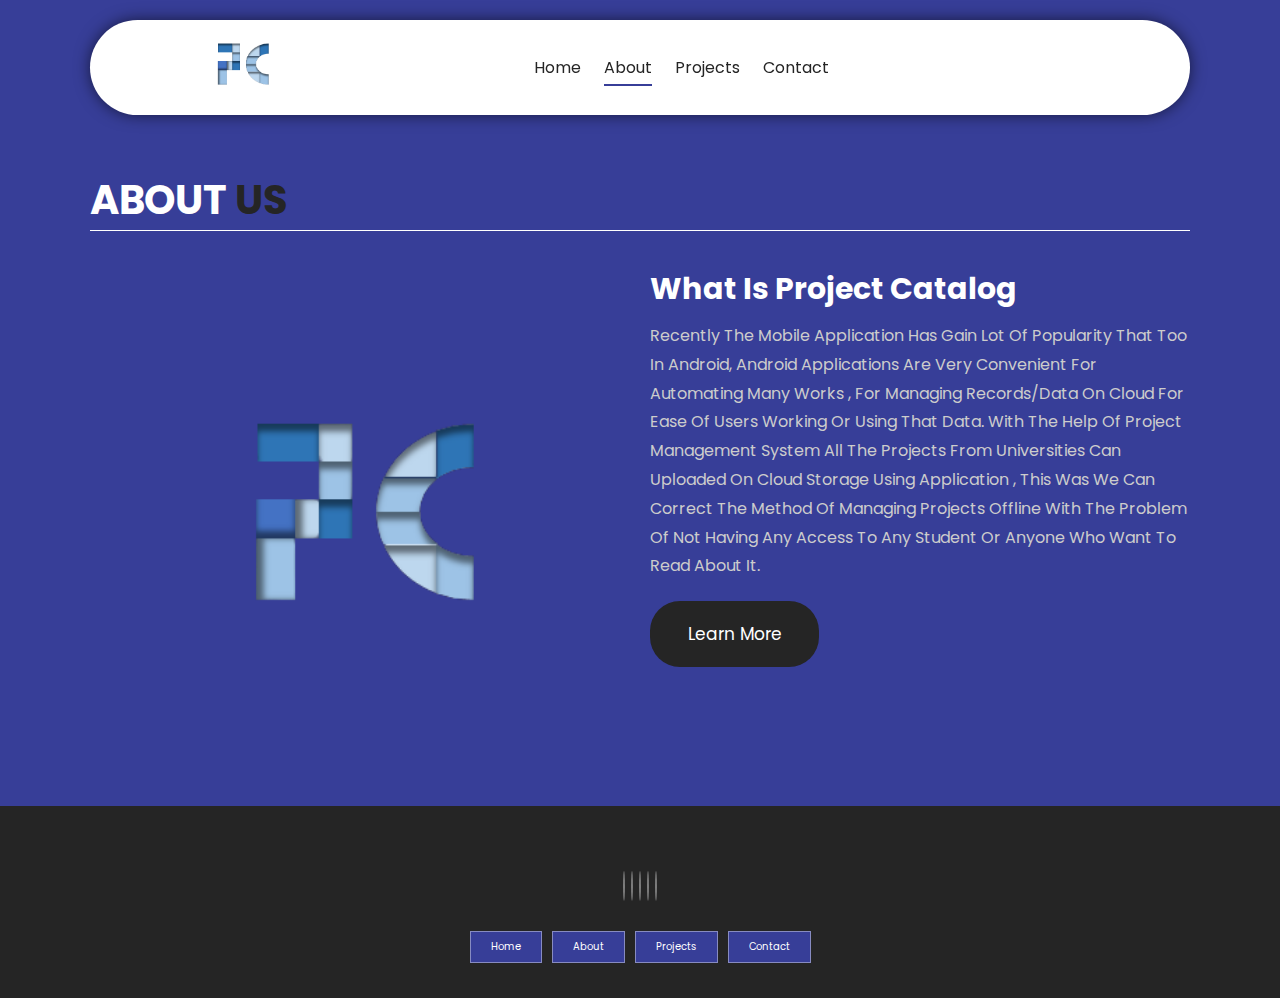
==== about.html @ 68bb7523 "Add files via upload" ====
<!DOCTYPE html>
<html lang="en">
<head>
    <meta charset="UTF-8">
    <meta http-equiv="X-UA-Compatible" content="IE=edge">
    <meta name="viewport" content="width=device-width, initial-scale=1.0">
    <!-- CSS LINK -->
    <link rel="stylesheet" href="style.css">
    <!-- Fontawesome -->
    <link rel="stylesheet" href="https://cdnjs.cloudflare.com/ajax/libs/font-awesome/6.1.1/css/all.min.css" integrity="sha512-KfkfwYDsLkIlwQp6LFnl8zNdLGxu9YAA1QvwINks4PhcElQSvqcyVLLD9aMhXd13uQjoXtEKNosOWaZqXgel0g==" crossorigin="anonymous" referrerpolicy="no-referrer" />
    <title>About | Nizami Sevindi</title>
</head>
<body>

    <!-------------------------------------------- HEADER SECTION -->
    <header class="header" >
        <a href="#" class="logo">
            <img src="./image/App_Logo_new.png" alt="logo">
        </a>
        <nav class="navbar">
            <a href="./index.html">home</a>
            <a href="./about.html" class="active" >about</a>
            <a href="./projects.html">projects</a>
            <a href="./contact.html">contact</a>
        </nav>
        <div class="buttons">
            <button id="search-btn">
                <i class="fas fa-search"></i>
            </button>
            <button id="login-btn">
                <i class="fas fa-user"></i>
            </button>
            
        </div>
        <div class="search-form">
            <input type="text" class="search-input" id="search-box" placeholder="Search">
            <i class="fas fa-search"></i>
        </div>
       
    </header>
    <!-- -------------------------------------------HEADER SECTION -->
        
    <!-- -------------------------------------------ABOUT US SECTION -->
    <section class="about" id="about">
        <h1 class="heading">about <span>us</span> </h1>

        <div class="row">
            <div class="image">
                <img src="./image/App_Logo_new.png" alt="">
            </div>
            <div class="content">
                <h3>What is Project Catalog</h3>
                <div class="paragraph">
                    <p>Recently the mobile application has gain lot of popularity that too in android, android applications are very
                        convenient for automating many works , for managing records/data on cloud for ease of users working or using that
                        data. With the help of project management system all the projects from universities can uploaded on cloud storage
                        using application , this was we can correct the method of managing projects offline with the problem of not having
                        any access to any student or anyone who want to read about it.</p>
                    
                </div>
                <a href="#" class="btn">Learn More</a>
            </div>
        </div>
    </section>
    <!-- -------------------------------------------ABOUT US SECTION -->
    
    <!-- -------------------------------------------FOOTER SECTION -->
    <section class="footer">
       
        <div class="share">
            <a href="#" class="fab fa-facebook"></a>
            <a href="#" class="fab fa-twitter"></a>
            <a href="#" class="fab fa-instagram"></a>
            <a href="#" class="fab fa-linkedin"></a>
            <a href="#" class="fab fa-pinterest"></a>
        </div>
        <div class="links">
            <a href="#home">home</a>
            <a href="#about">about</a>
            <a href="#projects">projects</a>
            <a href="#contact">contact</a>
        </div>
       
    </section>
    <!-- -------------------------------------------FOOTER SECTION -->

<script src="./script.js"></script>

</body>
</html>
---- style.css ----
@import url('https://fonts.googleapis.com/css2?family=Poppins:wght@100;200;300;400;500;600;700&display=swap');

:root {
    --main-color: #373e98;
    --black-color: #252525;
    --border: 0.1rem solid rgba(255, 255, 255, 0.4);
}

* {
    font-family: 'Poppins', sans-serif;
    margin: 0;
    padding: 0;
    border: none;
    box-sizing: border-box;
    text-decoration: none;
    text-transform: capitalize;
    transition: .2s ease;
    outline: none;
}

html {
    font-size: 62.5%;
    overflow-x: hidden;

    scroll-behavior: smooth;
}

body {
    background-color: var(--main-color);

}

section {
    padding: 3.5rem 7%;
    scroll-margin-top: 9rem;
}

img {
    width: 100%;
    object-fit: contain;
}

a {
    text-decoration: none;
    color: var(--black-color);
}

.btn {
    margin-top: 1rem;
    display: inline-block;
    padding: 2rem 3.75rem;
    border-radius: 30px;
    font-size: 1.7rem;
    color: #fff;
    background-color: var(--black-color);
    cursor: pointer;
}

.btn:hover {
    opacity: 0.8;
}

.heading {
    color: #fff;
    text-transform: uppercase;
    font-size: 4rem;
    margin-bottom: 3.5rem;
    border-bottom: 0.1rem solid #fff;
}

.heading span {
    text-transform: uppercase;
    color: var(--black-color);
}

.box-container {
    display: grid;
    grid-template-columns: repeat(auto-fit, minmax(30rem, 1fr));
    gap: 1.5rem;
}

.box {
    padding: 3rem;
    background-color: #fff;
    border-radius: 3rem 2rem;
    min-height: 60rem;
    display: flex;
    flex-direction: column;
    justify-content: space-between;
    text-align: center;
    border: var(--border);
}

.search-input {
    font-size: 1.6rem;
    color: var(--black-color);
    padding: 1rem;
    text-transform: none;
    border-radius: 3rem;
}

::-webkit-scrollbar {
    height: 0.5rem;
    width: 1rem;
    background-color: rgb(7, 126, 182);
}

::-webkit-scrollbar-track {
    background-color: transparent;
}

::-webkit-scrollbar-thumb {
    border-radius: 3rem;
    background-color: greenyellow;
}

::-webkit-scrollbar-thumb:hover {
    background-color: rgb(211, 255, 144);
}

/* ------------------------------------------HEADER SECTION */

.header {
    display: flex;
    justify-content: space-between;
    align-items: center;
    background-color: #fff;
    padding: 0 7%;
    margin: 2rem 7%;
    border-radius: 30rem;
    box-shadow: 0px 0px 17px -2px rgba(0, 0, 0, 0.75);
    position: sticky;
    top: 0;
    z-index: 1000;
}

.header .search-form {
    position: absolute;
    top: 115%;
    right: 7%;
    background-color: #fff;
    width: 50rem;
    height: 5rem;
    display: flex;
    align-items: center;
    border-radius: 3rem;
    box-shadow: 0px 0px 25px 2px rgb(0 0 0 / 75%);
    transform: scaleY(0);
}

.header .search-form.active {
    transform: scaleY(1);
}

.header .search-form i {
    cursor: pointer;
    font-size: 2.2rem;
    margin-right: 1.5rem;
    color: var(--black-color);
}

.header .search-form input {
    width: 100%;
}

.header .logo img {
    height: 9rem;
}

.header .navbar a {
    margin: 0 1rem;
    font-size: 1.6rem;
    color: var(--black-color);
    border-bottom: 0.2rem solid transparent;
}

.header .navbar a.active,
.header .navbar a:hover {
    border-color: var(--main-color);
    padding-bottom: .5rem;
}

.header .buttons button {
    cursor: pointer;
    font-size: 2.5rem;
    margin-left: 2rem;
    background-color: transparent;
    cursor: pointer;
}

.header .cart-items-container {
    position: absolute;
    top: 95%;
    height: calc(100vh - 9rem);
    width: 35rem;
    background-color: #fff;
    box-shadow: 0px 20px 14px 0px rgba(0 0 0 / 75%);
    right: -100%;
}

.header .cart-items-container.active {
    right: 3rem;
}

.header .cart-items-container .cart-item {
    position: relative;
    display: flex;
    align-items: center;
    gap: 1.5rem;
    padding: 1.5rem;
}

.header .cart-items-container .cart-item:hover {
    box-shadow: 0px 0px 10px 0px rgba(0, 0, 0, 0.75);
}

.header .cart-items-container .cart-item img {
    height: 7rem;
    width: auto;
}

.header .cart-items-container .cart-item .content h3 {
    font-size: 2rem;
    color: var(--black-color);
    padding: 0.5rem;
}

.header .cart-items-container .cart-item .content .price {
    font-size: 1.5rem;
    color: var(--black-color);
}

.header .cart-items-container .cart-item .fa-times {
    position: absolute;
    top: 1rem;
    right: 1.5rem;
    font-size: 2rem;
    cursor: pointer;
    color: var(--black-color);
}

.header .cart-items-container .btn {
    width: 100%;
    text-align: center;
    border-radius: unset;
}

.header #menu-btn {
    display: none;
}

/* ------------------------------------------HEADER SECTION */


/* ------------------------------------------HOME SECTION */

.home {
    min-height: 100vh;
    background: url(./image/back2.jpg) no-repeat;
    background-size: cover;
    background-position: center;
    margin-top: -134px;
    display: flex;
    align-items: center;
}

.home .content {
    max-width: 60rem;
}

.home .content h3 {
    font-size: 6rem;
    color: #fff;
}

.home .content p {
    font-size: 2rem;
    font-weight: 300;
    line-height: 1.8;
    padding: 1rem 0;
    color: #fff;
}

/* ------------------------------------------HOME SECTION */

/* ------------------------------------------MENU SECTION */
/* img .box-container ve .box  genel olarak düzenlendi */

.menu .box-container .menu-category {
    font-size: 1.2rem;
    text-transform: uppercase;
}

.menu .box-container .box h3 {
    font-size: 3rem;
    padding: 1rem 0;
}

.menu .box-container .box .price {
    font-size: 2.5rem;
    padding: 0.5rem 0;
}

.menu .box-container .box .price span {
    text-decoration: line-through;
    font-size: 1.5rem;
}

/* ------------------------------------------MENU SECTION */


/* ------------------------------------------projects SECTION */
.projects .box-container .box .box-head {
    display: flex;
    flex-direction: column;
    align-items: start;
    z-index: 10;
}

.projects .box-container .box .box-head .title {
    font-size: 2.4rem;
}

.projects .box-container .box-head .name {
    font-size: 3rem;
    font-weight: bold;
    text-align: start;
    overflow-wrap: anywhere;
}

.projects .box-container .box .box-bottom {
    display: flex;
    justify-content: space-between;
    align-items: center;
}

.projects .box-container .box .box-bottom .info {
    display: flex;
    flex-direction: column;
    align-items: flex-start;
}

.projects .box-container .box-bottom .info .price {
    font-size: 3rem;
}

.projects .box-container .box-bottom .info .amount {
    font-size: 1.5rem;
}

.projects .box-container .box-bottom .product-btn a {
    display: flex;
    justify-content: center;
    align-items: center;
    border-radius: 50%;
    width: 6.5rem;
    height: 6.5rem;
    border: 0.2rem solid var(--main-color);
}

.projects .box-container .box-bottom .product-btn a i {
    font-size: 1.6rem;
    color: var(--main-color);
}

/* ------------------------------------------projects SECTION */

/* ------------------------------------------ABOUT US SECTION */
.about .row .image {
    flex: 1 1 45rem;
}

.about .row .image img {
    height: 50rem;
    object-fit: contain;
}

/* img  genel olarak düzenlendi */

.about .row {
    display: flex;
    flex-wrap: wrap;
    column-gap: 2rem;
}

.about .row .content {
    flex: 1 1 45rem;
}

.about .row .content h3 {
    font-size: 3rem;
    color: #fff;
}

.about .row .content p {
    font-size: 1.6rem;
    color: #ccc;
    padding: 1rem 0;
    line-height: 1.8;
}

/* ------------------------------------------ABOUT US SECTION */
/* ------------------------------------------REVIEW SECTION */
/* img .box-container ve .box  genel olarak düzenlendi */

.review .box-container .box img {
    height: 20rem;
    object-fit: contain;
}

.review .box-container .box p {
    font-size: 1.5rem;
    line-height: 1.8;
    padding: 2rem 0;
}

.review .box-container .box .user {
    height: 7rem;
    object-fit: contain;
}

.review .box-container .box .h3 {
    padding: 1rem 0;
    font-size: 2rem;
    color: var(--main-color);
}

.review .box-container .box .stars {
    font-size: 1.5rem;
    color: gold;
}

/* ------------------------------------------REVIEW SECTION */

/* ------------------------------------------CONTACT SECTION */
.contact .row {
    display: flex;
    background-color: var(--black-color);
    flex-wrap: wrap;
    gap: 1rem;
}

.contact .row .map {
    flex: 1 1 45px;
    width: 100%;
    object-fit: cover;
}

.contact .row form {
    flex: 1 1 45px;
    padding: 5rem 2rem;
    text-align: center;
}

.contact .row form h3 {
    text-transform: uppercase;
    font-size: 3.5rem;
    color: #fff;
}

.contact .row form .inputBox {
    display: flex;
    align-items: center;
    margin: 2rem 0;
    border: var(--border);
}

.contact .row form .inputBox i {
    color: #fff;
    font-size: 2rem;
    padding-left: 2rem;
}

.contact .row form .inputBox input {
    width: 100%;
    padding: 2rem;
    font-size: 1.7rem;
    color: #fff;
    text-transform: none;
    background-color: transparent;
}

.contact .row form .btn {
    color: var(--main-color);
    background-color: #fff;
    font-weight: bold;
}

/* ------------------------------------------CONTACT SECTION */

/* ------------------------------------------BLOG SECTION */
.blog .box-container .box-full {
    background-color: #fff;
    border-radius: 3rem;
}

.blog .box-container .box-full .image {
    height: 25rem;
    overflow: hidden;
    width: 100%;
    border-top-left-radius: 3rem;
    border-top-right-radius: 3rem;
}

.blog .box-container .box-full:hover .image img {
    transform: scale(1.2);
}

.blog .box-container .box-full .content {
    padding: 2rem;
}

.blog .box-container .box-full .content .title {
    line-height: 1.5;
    font-size: 2.5rem;
}

.blog .box-container .box-full .content span {
    display: block;
    padding-top: 1rem;
    font-size: 1rem;
}

.blog .box-container .box-full .content p {
    font-size: 1.6rem;
    line-height: 1.8;
    color: #ccc;
    padding: 1rem 0;
}

/* ------------------------------------------BLOG SECTION */

/* ------------------------------------------FOOTER SECTION */
.footer {
    background-color: var(--black-color);
    text-align: center;
}

.footer .search {
    display: flex;
    justify-content: center;
}

.footer .search .search-input {
    width: 30rem;
}

.footer .search .btn-primary {
    background-color: var(--main-color);
    padding: 1rem 2rem;
    margin-left: 1rem;
}

.footer .share {
    padding: 2rem 0;
}

.footer .share a {
    color: #fff;
    font-size: 2rem;
    width: 5rem;
    height: 5rem;
    line-height: 5rem;
    border: var(--border);
    border-radius: 50%;
    margin: 0.3rem;
}


.footer .share a:hover {
    background-color: var(--main-color);
}

.footer .links {
    display: flex;
    justify-content: center;
    flex-wrap: wrap;
    gap: 1rem;
}

.footer .links a {
    background-color: var(--main-color);
    padding: 0.7rem 2rem;
    color: #fff;
    border: var(--border);
}

.footer .links a:hover {
    background-color: var(--black-color);
    opacity: 0.7;

}

.footer .credit {
    font-size: 2rem;
    color: #fff;
    font-weight: 300;
    padding-top: 1.5rem;
}

.footer .credit span {
    color: var(--main-color);
}

/* ------------------------------------------FOOTER SECTION */

/* ------------------------------------------RESPONSIVE SECTION */
@media (max-width: 991px) {
    html {
        font-size: 55%;
    }

    .header {
        padding: 1.5rem 2rem;
    }

    .header .logo img {
        height: 7rem;
    }

    section {
        padding: 2rem;
    }

    .projects .box-container .box .box-head .name {
        font-size: 3.4rem;
    }
}

@media (max-width: 768px) {
    .header #menu-btn {
        display: inline-block;
    }

    .header .navbar {
        position: absolute;
        top: 100%;
        background-color: #fff;
        height: calc(100vh - 9rem);
        width: 30rem;
        box-shadow: 0px 20px 14px 0px rgb(0 0 0 / 75%);
        right: -100%;
    }

    .header .navbar.active {
        right: 3rem;
    }

    .header .navbar a {
        color: var(--black-color);
        display: block;
        margin: 1.5rem;
        padding: 0.5rem;
        font-size: 2rem;
    }
}

@media (max-width: 768px) {
    html {
        font-size: 50%;
    }
}






/* ------------------------------------------RESPONSIVE SECTION */
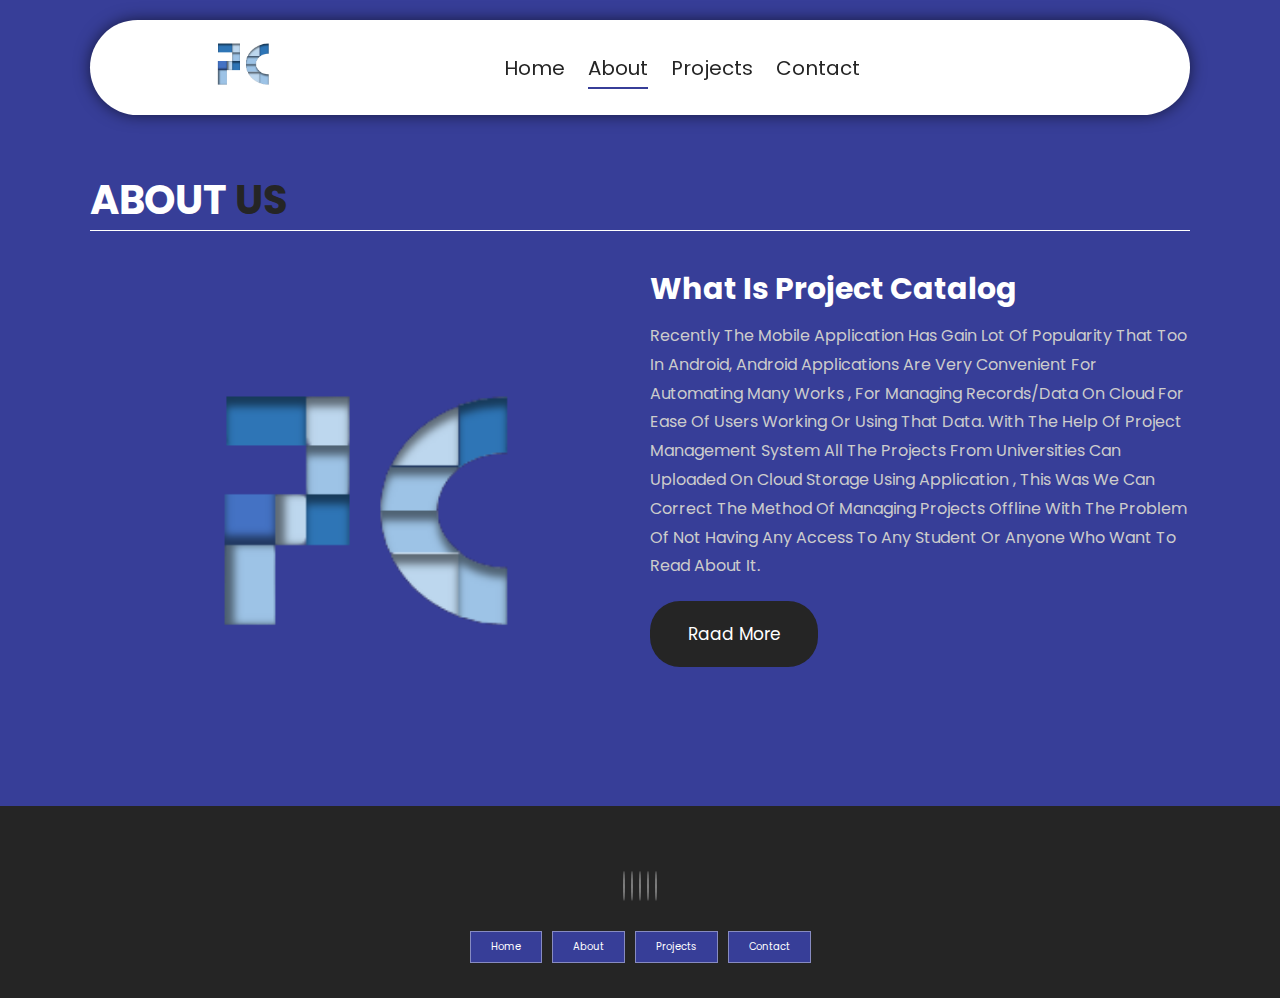
==== commit 4552f010: "Add files via upload" ====
--- a/about.html
+++ b/about.html
@@ -58,7 +58,7 @@
                         any access to any student or anyone who want to read about it.</p>
                     
                 </div>
-                <a href="#" class="btn">Learn More</a>
+                <a href="#" class="btn">Raad More</a>
             </div>
         </div>
     </section>
--- a/style.css
+++ b/style.css
@@ -169,15 +169,18 @@
 
 .header .navbar a {
     margin: 0 1rem;
-    font-size: 1.6rem;
+    font-size: 2rem;
     color: var(--black-color);
     border-bottom: 0.2rem solid transparent;
 }
 
 .header .navbar a.active,
+
 .header .navbar a:hover {
+    
     border-color: var(--main-color);
     padding-bottom: .5rem;
+    
 }
 
 .header .buttons button {
@@ -372,9 +375,8 @@
 
 .about .row .image img {
     height: 50rem;
-    object-fit: contain;
-}
-
+    object-fit: cover;
+}
 /* img  genel olarak düzenlendi */
 
 .about .row {
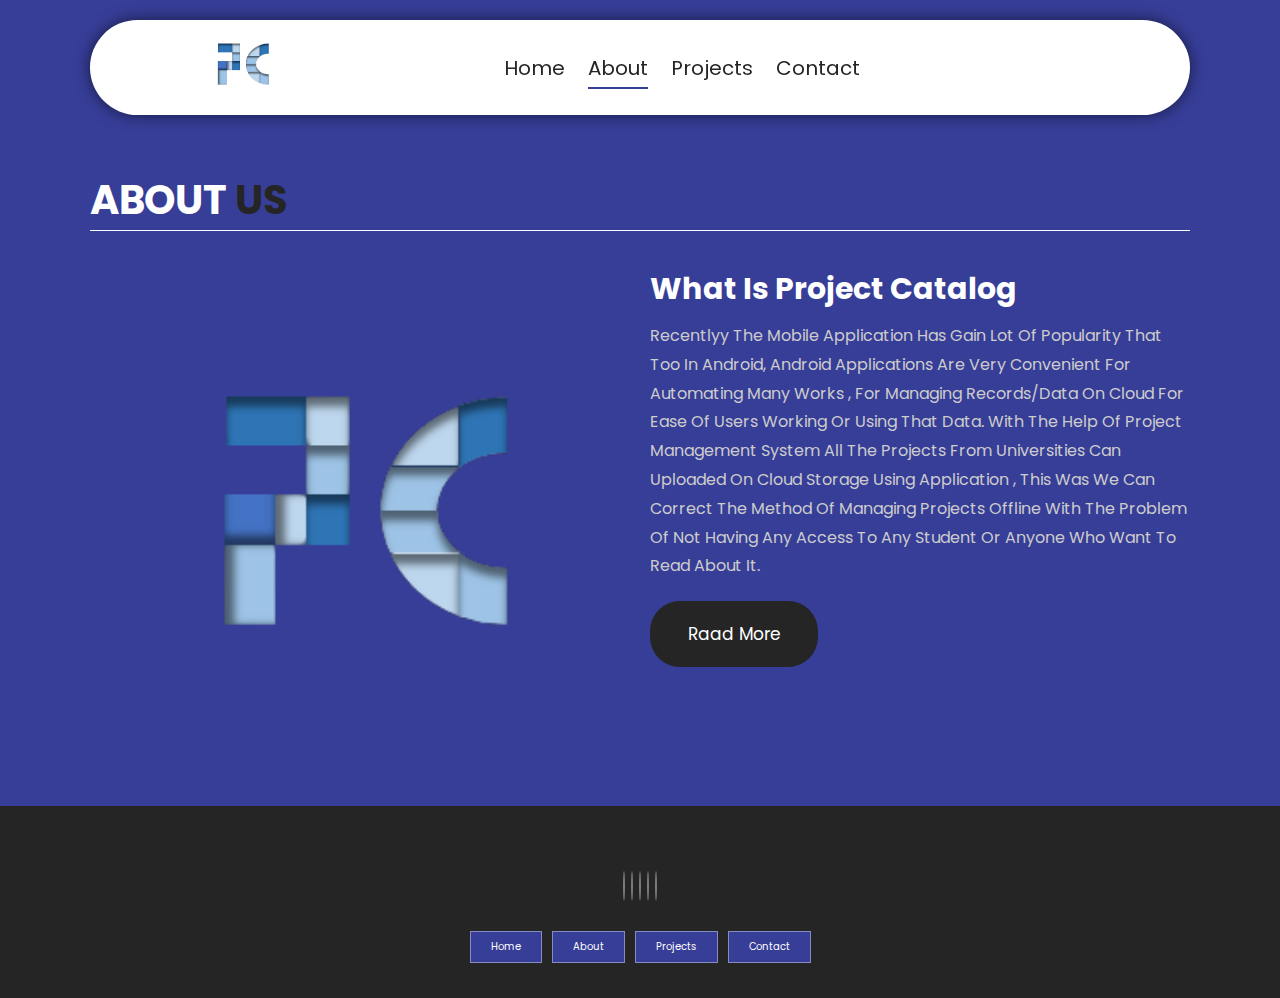
==== commit f8eef2a0: "changes" ====
--- a/about.html
+++ b/about.html
@@ -51,7 +51,7 @@
             <div class="content">
                 <h3>What is Project Catalog</h3>
                 <div class="paragraph">
-                    <p>Recently the mobile application has gain lot of popularity that too in android, android applications are very
+                    <p>Recentlyy the mobile application has gain lot of popularity that too in android, android applications are very
                         convenient for automating many works , for managing records/data on cloud for ease of users working or using that
                         data. With the help of project management system all the projects from universities can uploaded on cloud storage
                         using application , this was we can correct the method of managing projects offline with the problem of not having
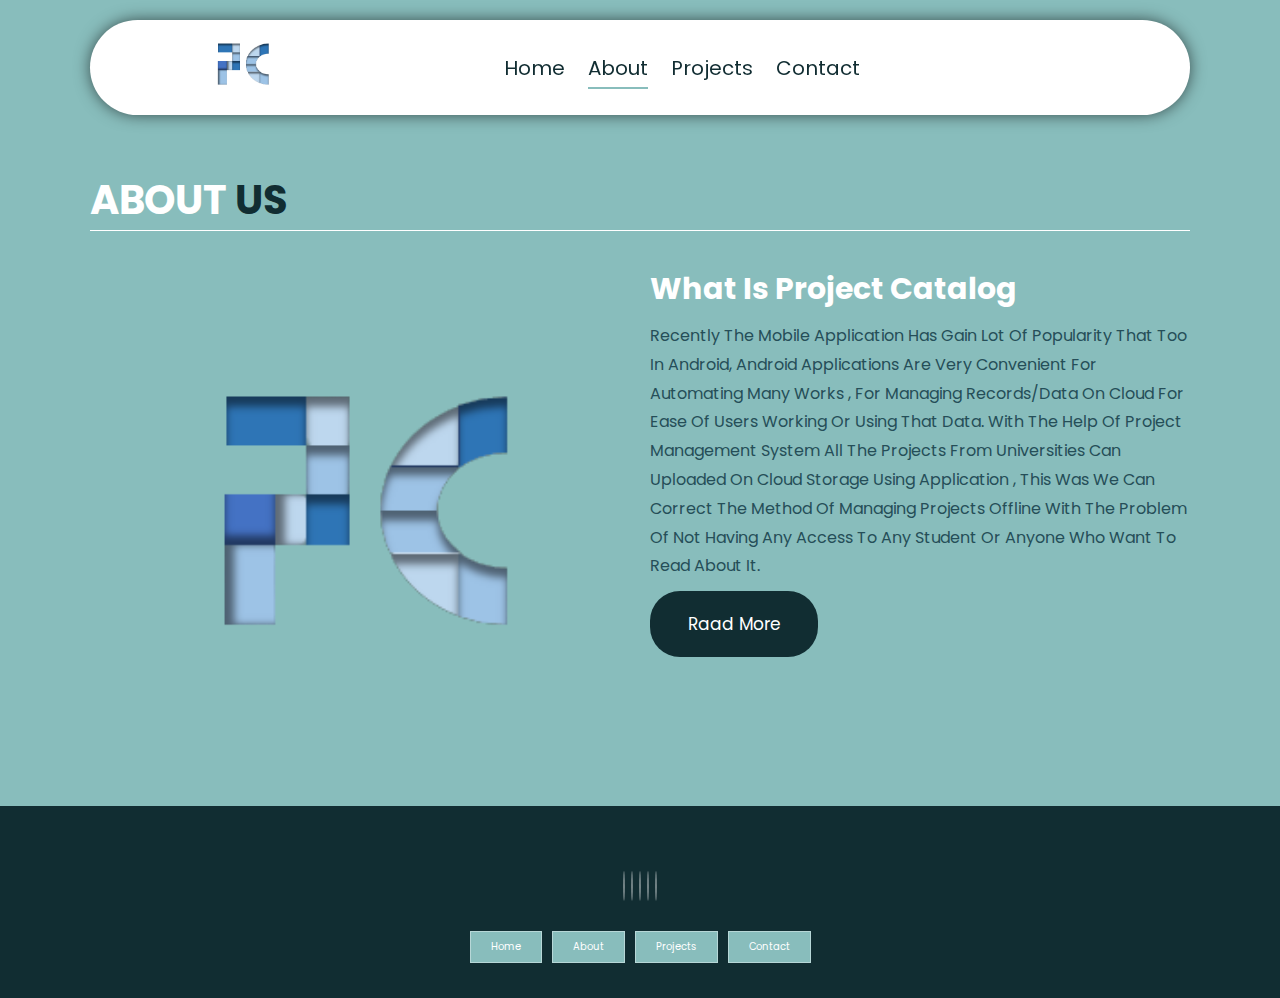
==== commit ef4f15fb: "Add files via upload" ====
--- a/about.html
+++ b/about.html
@@ -6,9 +6,10 @@
     <meta name="viewport" content="width=device-width, initial-scale=1.0">
     <!-- CSS LINK -->
     <link rel="stylesheet" href="style.css">
+    <link rel = "icon" href = "./image/App_Logo_new.png">
     <!-- Fontawesome -->
     <link rel="stylesheet" href="https://cdnjs.cloudflare.com/ajax/libs/font-awesome/6.1.1/css/all.min.css" integrity="sha512-KfkfwYDsLkIlwQp6LFnl8zNdLGxu9YAA1QvwINks4PhcElQSvqcyVLLD9aMhXd13uQjoXtEKNosOWaZqXgel0g==" crossorigin="anonymous" referrerpolicy="no-referrer" />
-    <title>About | Nizami Sevindi</title>
+    <title>About - ProjectCatalog</title>
 </head>
 <body>
 
@@ -51,14 +52,14 @@
             <div class="content">
                 <h3>What is Project Catalog</h3>
                 <div class="paragraph">
-                    <p>Recentlyy the mobile application has gain lot of popularity that too in android, android applications are very
+                    <p>Recently the mobile application has gain lot of popularity that too in android, android applications are very
                         convenient for automating many works , for managing records/data on cloud for ease of users working or using that
                         data. With the help of project management system all the projects from universities can uploaded on cloud storage
                         using application , this was we can correct the method of managing projects offline with the problem of not having
                         any access to any student or anyone who want to read about it.</p>
                     
                 </div>
-                <a href="#" class="btn">Raad More</a>
+                <a href="./projectpage.html" class="btn">Raad More</a>
             </div>
         </div>
     </section>
--- a/style.css
+++ b/style.css
@@ -1,8 +1,10 @@
 @import url('https://fonts.googleapis.com/css2?family=Poppins:wght@100;200;300;400;500;600;700&display=swap');
 
 :root {
-    --main-color: #373e98;
-    --black-color: #252525;
+    /* #373e98
+       #252525 */
+    --main-color: #88bdbc;
+    --black-color: #112d32;
     --border: 0.1rem solid rgba(255, 255, 255, 0.4);
 }
 
@@ -46,16 +48,30 @@
 }
 
 .btn {
-    margin-top: 1rem;
+   
     display: inline-block;
     padding: 2rem 3.75rem;
     border-radius: 30px;
     font-size: 1.7rem;
-    color: #fff;
+    color:#fff ;
     background-color: var(--black-color);
     cursor: pointer;
 }
-
+.image-about{
+    
+    width: 100%;
+    
+}
+.pdf{
+    display: inline-block;
+    padding: 2rem 3.75rem;
+    border-radius: 30px;
+    font-size: 1.7rem;
+    color: #fff;
+    background-color: var(--black-color);
+    cursor: pointer;
+    margin: 0% 45% 0% 45%;
+}
 .btn:hover {
     opacity: 0.8;
 }
@@ -77,6 +93,7 @@
     display: grid;
     grid-template-columns: repeat(auto-fit, minmax(30rem, 1fr));
     gap: 1.5rem;
+    margin: 3rem;
 }
 
 .box {
@@ -313,6 +330,7 @@
 
 
 /* ------------------------------------------projects SECTION */
+
 .projects .box-container .box .box-head {
     display: flex;
     flex-direction: column;
@@ -335,12 +353,15 @@
     display: flex;
     justify-content: space-between;
     align-items: center;
+    height: 200px;
 }
 
 .projects .box-container .box .box-bottom .info {
     display: flex;
     flex-direction: column;
     align-items: flex-start;
+    height:120px;
+   
 }
 
 .projects .box-container .box-bottom .info .price {
@@ -365,6 +386,13 @@
     font-size: 1.6rem;
     color: var(--main-color);
 }
+.amount{
+    color: #254E58;
+}
+.Username{
+    height: 20px;
+    color: #112d32 ;
+}
 
 /* ------------------------------------------projects SECTION */
 
@@ -396,7 +424,7 @@
 
 .about .row .content p {
     font-size: 1.6rem;
-    color: #ccc;
+    color: #254E58;;
     padding: 1rem 0;
     line-height: 1.8;
 }
@@ -526,7 +554,7 @@
 .blog .box-container .box-full .content p {
     font-size: 1.6rem;
     line-height: 1.8;
-    color: #ccc;
+    color: #254E58;;
     padding: 1rem 0;
 }
 
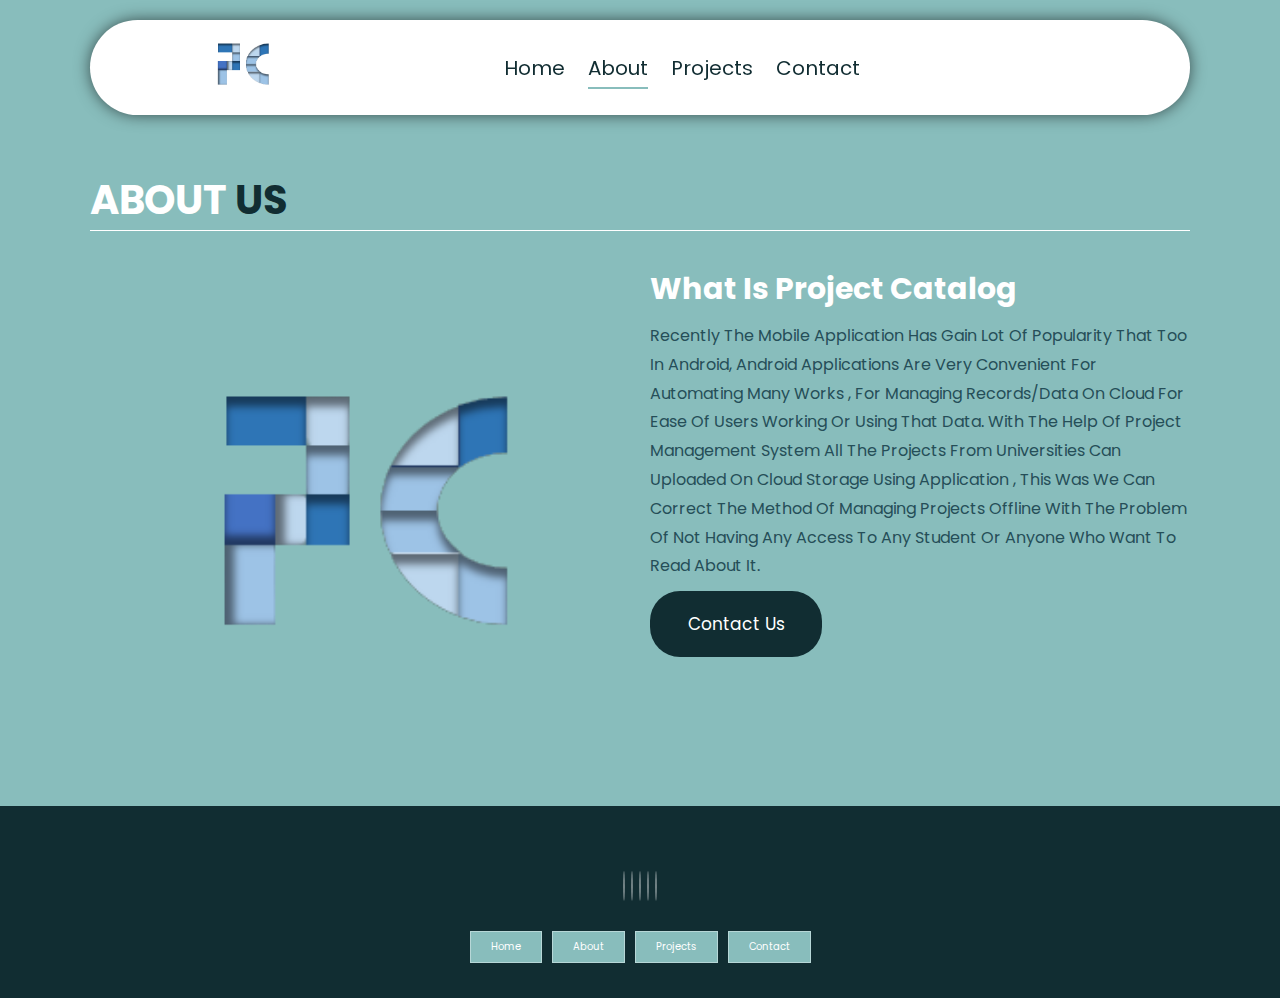
==== commit 021d69ad: "changes in project pages" ====
--- a/about.html
+++ b/about.html
@@ -59,7 +59,7 @@
                         any access to any student or anyone who want to read about it.</p>
                     
                 </div>
-                <a href="./projectpage.html" class="btn">Raad More</a>
+                <a href="./contact.html" class="btn">Contact Us</a>
             </div>
         </div>
     </section>
--- a/style.css
+++ b/style.css
@@ -386,9 +386,7 @@
     font-size: 1.6rem;
     color: var(--main-color);
 }
-.amount{
-    color: #254E58;
-}
+
 .Username{
     height: 20px;
     color: #112d32 ;
@@ -430,37 +428,9 @@
 }
 
 /* ------------------------------------------ABOUT US SECTION */
-/* ------------------------------------------REVIEW SECTION */
-/* img .box-container ve .box  genel olarak düzenlendi */
-
-.review .box-container .box img {
-    height: 20rem;
-    object-fit: contain;
-}
-
-.review .box-container .box p {
-    font-size: 1.5rem;
-    line-height: 1.8;
-    padding: 2rem 0;
-}
-
-.review .box-container .box .user {
-    height: 7rem;
-    object-fit: contain;
-}
-
-.review .box-container .box .h3 {
-    padding: 1rem 0;
-    font-size: 2rem;
-    color: var(--main-color);
-}
-
-.review .box-container .box .stars {
-    font-size: 1.5rem;
-    color: gold;
-}
-
-/* ------------------------------------------REVIEW SECTION */
+
+
+
 
 /* ------------------------------------------CONTACT SECTION */
 .contact .row {
